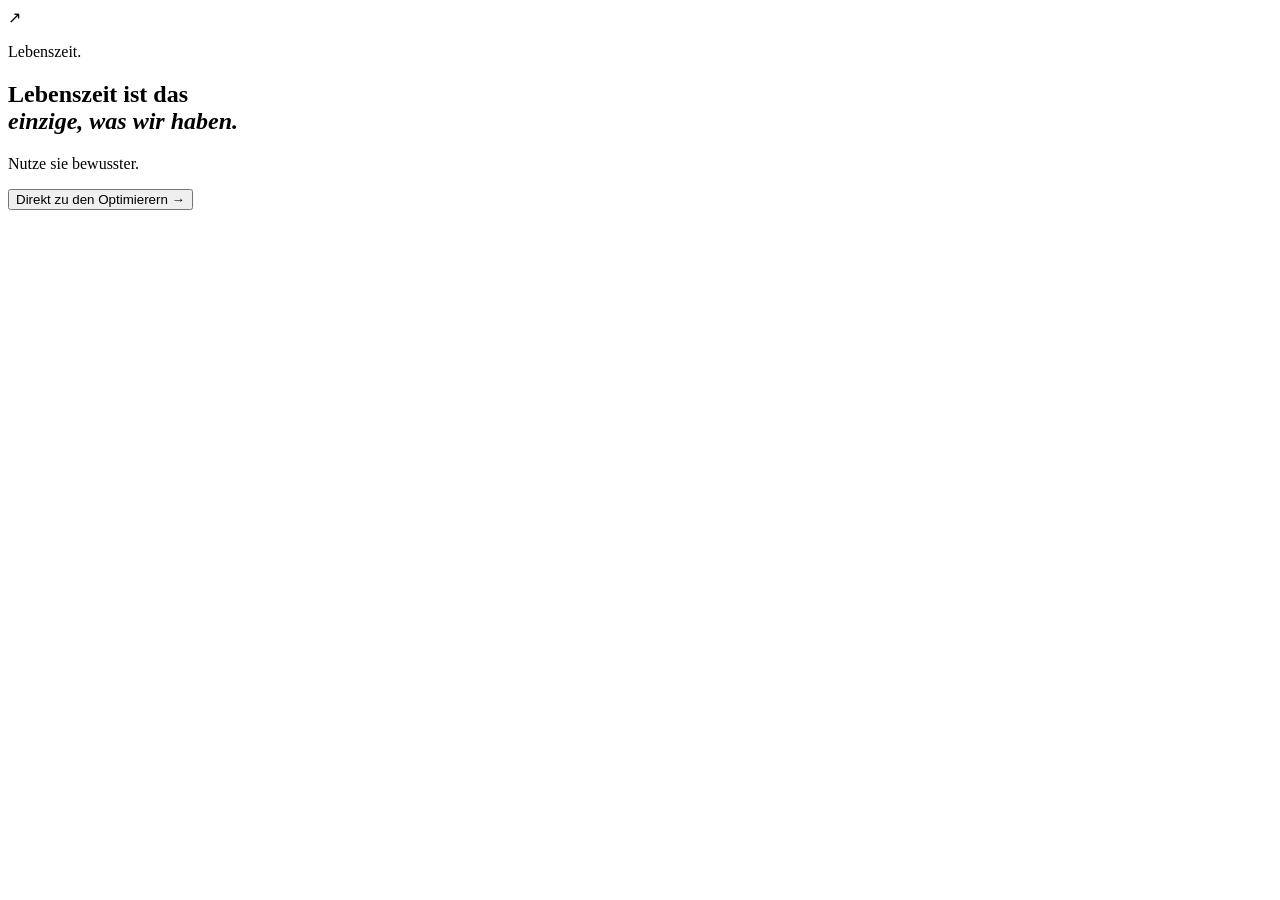
==== 00_Landing_Page/index.html @ 40c143f6 "Add landing page" ====
<!doctype html>
<html lang="de">
  <head>
    <meta charset="UTF-8" />
    <meta name="viewport" content="width=device-width, initial-scale=1.0" />
    <meta name="description" content="Lebenszeit-Optimierer - Werkzeuge für bewusstere Mobilität." />
    <title>Lebenszeit. · Optimierer</title>
    <link rel="preconnect" href="https://fonts.googleapis.com" />
    <link rel="preconnect" href="https://fonts.gstatic.com" crossorigin />
    <link href="https://fonts.googleapis.com/css2?family=DM+Sans:wght@400;500;600;700&family=Space+Grotesk:wght@500;600;700&display=swap" rel="stylesheet" />
    <link rel="stylesheet" href="style.css" />
    <script defer src="script.js"></script>
  </head>
  <body>
    <div class="ambient ambient-one"></div>
    <div class="ambient ambient-two"></div>

    <main class="landing-shell">
      <section class="intro" id="intro" aria-labelledby="intro-title">
        <div class="intro-mark" aria-hidden="true">↗</div>
        <p class="intro-label">Lebenszeit.</p>
        <h1 id="intro-title">Lebenszeit ist das<br /><em>einzige, was wir haben.</em></h1>
        <p class="intro-subtitle">Nutze sie bewusster.</p>
        <div class="intro-progress" aria-hidden="true"><span></span></div>
        <button class="skip-button" id="skip-intro" type="button">Direkt zu den Optimierern <span>→</span></button>
      </section>

      <section class="menu" id="menu" aria-labelledby="menu-title" hidden>
        <header class="menu-header">
          <a class="brand" href="index.html" aria-label="Lebenszeit Startseite"><span class="brand-mark">↗</span><span>Lebenszeit<span class="brand-accent">.</span></span></a>
          <span class="menu-kicker">Werkzeuge für deine Zeit</span>
        </header>

        <div class="menu-intro">
          <p class="eyebrow">Wähle deinen Optimierer</p>
          <h2 id="menu-title">Mehr aus deiner<br /><em>Lebenszeit.</em></h2>
          <p>Analysiere Wege, Kosten und Zeitaufwand. Finde heraus, welche Entscheidung dir am meisten Zeit zurückgibt.</p>
        </div>

        <div class="tool-grid">
          <a class="tool-card tool-card-primary" href="../02_Commuter_Route_Optimizator/index.html">
            <div class="tool-card-top"><span class="tool-icon">⌁</span><span class="tool-status">Bereit</span></div>
            <div class="tool-card-body">
              <p class="tool-number">01</p>
              <h3>Pendelstrecken-<br />Optimierer</h3>
              <p>Vergleiche Auto, ICE und Regionalzug auf deiner echten Route - nach Kosten, Reisezeit und verlorener Lebenszeit.</p>
            </div>
            <span class="tool-link">Optimierer öffnen <b>→</b></span>
          </a>

          <a class="tool-card" href="../01_Drive_Optimziation/index.html">
            <div class="tool-card-top"><span class="tool-icon">↗</span><span class="tool-status">Bereit</span></div>
            <div class="tool-card-body">
              <p class="tool-number">02</p>
              <h3>Drive<br />Optimizer</h3>
              <p>Optimiere Geschwindigkeit, Verbrauch und Kosten für deine Autofahrt.</p>
            </div>
            <span class="tool-link">Optimierer öffnen <b>→</b></span>
          </a>
        </div>

        <footer class="menu-footer">
          <span>Jede Minute zählt.</span>
          <span>Lebenszeit. <i>Bewusst bewegen.</i></span>
        </footer>
      </section>
    </main>
  </body>
</html>
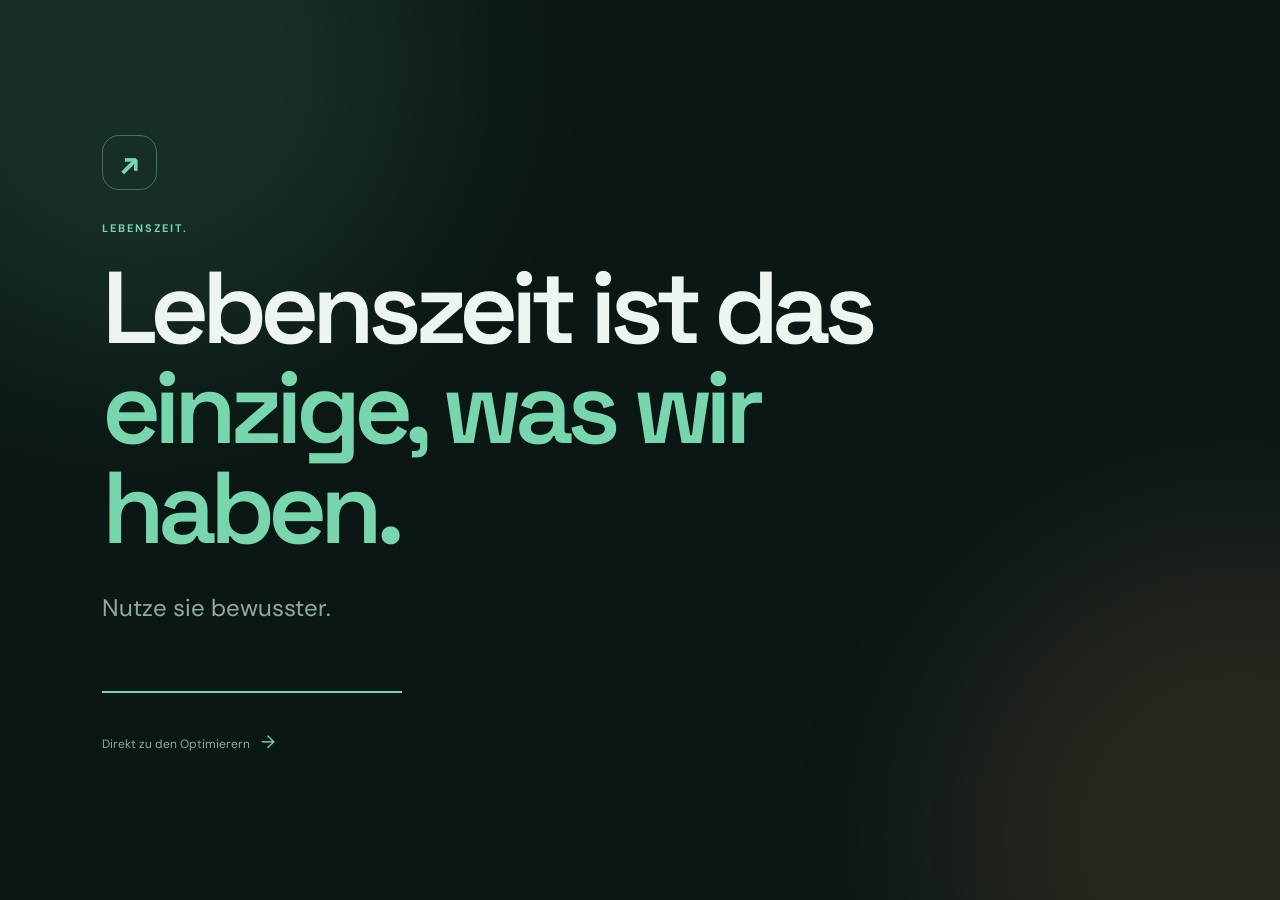
==== commit 03c5a0ac: "Add files via upload" ====
--- a/00_Landing_Page/index.html
+++ b/00_Landing_Page/index.html
@@ -1,69 +1,69 @@
-<!doctype html>
-<html lang="de">
-  <head>
-    <meta charset="UTF-8" />
-    <meta name="viewport" content="width=device-width, initial-scale=1.0" />
-    <meta name="description" content="Lebenszeit-Optimierer - Werkzeuge für bewusstere Mobilität." />
-    <title>Lebenszeit. · Optimierer</title>
-    <link rel="preconnect" href="https://fonts.googleapis.com" />
-    <link rel="preconnect" href="https://fonts.gstatic.com" crossorigin />
-    <link href="https://fonts.googleapis.com/css2?family=DM+Sans:wght@400;500;600;700&family=Space+Grotesk:wght@500;600;700&display=swap" rel="stylesheet" />
-    <link rel="stylesheet" href="style.css" />
-    <script defer src="script.js"></script>
-  </head>
-  <body>
-    <div class="ambient ambient-one"></div>
-    <div class="ambient ambient-two"></div>
-
-    <main class="landing-shell">
-      <section class="intro" id="intro" aria-labelledby="intro-title">
-        <div class="intro-mark" aria-hidden="true">↗</div>
-        <p class="intro-label">Lebenszeit.</p>
-        <h1 id="intro-title">Lebenszeit ist das<br /><em>einzige, was wir haben.</em></h1>
-        <p class="intro-subtitle">Nutze sie bewusster.</p>
-        <div class="intro-progress" aria-hidden="true"><span></span></div>
-        <button class="skip-button" id="skip-intro" type="button">Direkt zu den Optimierern <span>→</span></button>
-      </section>
-
-      <section class="menu" id="menu" aria-labelledby="menu-title" hidden>
-        <header class="menu-header">
-          <a class="brand" href="index.html" aria-label="Lebenszeit Startseite"><span class="brand-mark">↗</span><span>Lebenszeit<span class="brand-accent">.</span></span></a>
-          <span class="menu-kicker">Werkzeuge für deine Zeit</span>
-        </header>
-
-        <div class="menu-intro">
-          <p class="eyebrow">Wähle deinen Optimierer</p>
-          <h2 id="menu-title">Mehr aus deiner<br /><em>Lebenszeit.</em></h2>
-          <p>Analysiere Wege, Kosten und Zeitaufwand. Finde heraus, welche Entscheidung dir am meisten Zeit zurückgibt.</p>
-        </div>
-
-        <div class="tool-grid">
-          <a class="tool-card tool-card-primary" href="../02_Commuter_Route_Optimizator/index.html">
-            <div class="tool-card-top"><span class="tool-icon">⌁</span><span class="tool-status">Bereit</span></div>
-            <div class="tool-card-body">
-              <p class="tool-number">01</p>
-              <h3>Pendelstrecken-<br />Optimierer</h3>
-              <p>Vergleiche Auto, ICE und Regionalzug auf deiner echten Route - nach Kosten, Reisezeit und verlorener Lebenszeit.</p>
-            </div>
-            <span class="tool-link">Optimierer öffnen <b>→</b></span>
-          </a>
-
-          <a class="tool-card" href="../01_Drive_Optimziation/index.html">
-            <div class="tool-card-top"><span class="tool-icon">↗</span><span class="tool-status">Bereit</span></div>
-            <div class="tool-card-body">
-              <p class="tool-number">02</p>
-              <h3>Drive<br />Optimizer</h3>
-              <p>Optimiere Geschwindigkeit, Verbrauch und Kosten für deine Autofahrt.</p>
-            </div>
-            <span class="tool-link">Optimierer öffnen <b>→</b></span>
-          </a>
-        </div>
-
-        <footer class="menu-footer">
-          <span>Jede Minute zählt.</span>
-          <span>Lebenszeit. <i>Bewusst bewegen.</i></span>
-        </footer>
-      </section>
-    </main>
-  </body>
-</html>
+<!doctype html>
+<html lang="de">
+  <head>
+    <meta charset="UTF-8" />
+    <meta name="viewport" content="width=device-width, initial-scale=1.0" />
+    <meta name="description" content="Lebenszeit-Optimierer - Werkzeuge für bewusstere Mobilität." />
+    <title>Lebenszeit. · Optimierer</title>
+    <link rel="preconnect" href="https://fonts.googleapis.com" />
+    <link rel="preconnect" href="https://fonts.gstatic.com" crossorigin />
+    <link href="https://fonts.googleapis.com/css2?family=DM+Sans:wght@400;500;600;700&family=Space+Grotesk:wght@500;600;700&display=swap" rel="stylesheet" />
+    <link rel="stylesheet" href="style.css" />
+    <script defer src="script.js"></script>
+  </head>
+  <body>
+    <div class="ambient ambient-one"></div>
+    <div class="ambient ambient-two"></div>
+
+    <main class="landing-shell">
+      <section class="intro" id="intro" aria-labelledby="intro-title">
+        <div class="intro-mark" aria-hidden="true">↗</div>
+        <p class="intro-label">Lebenszeit.</p>
+        <h1 id="intro-title">Lebenszeit ist das<br /><em>einzige, was wir haben.</em></h1>
+        <p class="intro-subtitle">Nutze sie bewusster.</p>
+        <div class="intro-progress" aria-hidden="true"><span></span></div>
+        <button class="skip-button" id="skip-intro" type="button">Direkt zu den Optimierern <span>→</span></button>
+      </section>
+
+      <section class="menu" id="menu" aria-labelledby="menu-title" hidden>
+        <header class="menu-header">
+          <a class="brand" href="index.html" aria-label="Lebenszeit Startseite"><span class="brand-mark">↗</span><span>Lebenszeit<span class="brand-accent">.</span></span></a>
+          <span class="menu-kicker">Werkzeuge für deine Zeit</span>
+        </header>
+
+        <div class="menu-intro">
+          <p class="eyebrow">Wähle deinen Optimierer</p>
+          <h2 id="menu-title">Mehr aus deiner<br /><em>Lebenszeit.</em></h2>
+          <p>Analysiere Wege, Kosten und Zeitaufwand. Finde heraus, welche Entscheidung dir am meisten Zeit zurückgibt.</p>
+        </div>
+
+        <div class="tool-grid">
+          <a class="tool-card tool-card-primary" href="../02_Commuter_Route_Optimizator/index.html">
+            <div class="tool-card-top"><span class="tool-icon">⌁</span><span class="tool-status">Bereit</span></div>
+            <div class="tool-card-body">
+              <p class="tool-number">01</p>
+              <h3>Pendelstrecken-<br />Optimierer</h3>
+              <p>Vergleiche Auto, ICE und Regionalzug auf deiner echten Route - nach Kosten, Reisezeit und verlorener Lebenszeit.</p>
+            </div>
+            <span class="tool-link">Optimierer öffnen <b>→</b></span>
+          </a>
+
+          <a class="tool-card" href="../01_Drive_Optimziation/index.html">
+            <div class="tool-card-top"><span class="tool-icon">↗</span><span class="tool-status">Bereit</span></div>
+            <div class="tool-card-body">
+              <p class="tool-number">02</p>
+              <h3>Drive<br />Optimizer</h3>
+              <p>Optimiere Geschwindigkeit, Verbrauch und Kosten für deine Autofahrt.</p>
+            </div>
+            <span class="tool-link">Optimierer öffnen <b>→</b></span>
+          </a>
+        </div>
+
+        <footer class="menu-footer">
+          <span>Jede Minute zählt.</span>
+          <span>Lebenszeit. <i>Bewusst bewegen.</i></span>
+        </footer>
+      </section>
+    </main>
+  </body>
+</html>
--- a/00_Landing_Page/style.css
+++ b/00_Landing_Page/style.css
@@ -0,0 +1,131 @@
+:root {
+  --ink: #ecf5f0;
+  --muted: #91aaa0;
+  --green: #77d6ae;
+  --green-dark: #3a9e78;
+  --orange: #f3a276;
+  --night: #0b1714;
+  --panel: rgba(22, 43, 36, .72);
+  --line: rgba(151, 209, 184, .18);
+}
+
+* { box-sizing: border-box; }
+html, body { min-height: 100%; }
+body {
+  margin: 0;
+  overflow-x: hidden;
+  color: var(--ink);
+  background: var(--night);
+  font: 400 15px/1.55 "DM Sans", sans-serif;
+}
+
+button, a { font: inherit; }
+a { color: inherit; }
+.ambient { position: fixed; width: 46vw; height: 46vw; border-radius: 50%; filter: blur(90px); opacity: .12; pointer-events: none; }
+.ambient-one { top: -18vw; left: -12vw; background: var(--green); }
+.ambient-two { right: -20vw; bottom: -18vw; background: var(--orange); }
+.landing-shell { position: relative; min-height: 100vh; }
+
+.intro {
+  display: flex;
+  min-height: 100vh;
+  padding: 8vh 8vw;
+  flex-direction: column;
+  align-items: flex-start;
+  justify-content: center;
+  animation: intro-in 1.1s cubic-bezier(.2,.8,.2,1) both;
+}
+.intro-mark {
+  display: grid;
+  width: 55px;
+  height: 55px;
+  margin-bottom: 30px;
+  place-items: center;
+  border: 1px solid rgba(119, 214, 174, .42);
+  border-radius: 17px;
+  color: var(--green);
+  font: 700 32px "Space Grotesk", sans-serif;
+  animation: mark-float 3s ease-in-out infinite;
+}
+.intro-label, .eyebrow, .menu-kicker {
+  margin: 0;
+  color: var(--green);
+  font-size: 11px;
+  font-weight: 700;
+  letter-spacing: .18em;
+  text-transform: uppercase;
+}
+.intro h1 {
+  max-width: 900px;
+  margin: 22px 0 0;
+  font: 600 clamp(42px, 8vw, 102px)/.98 "Space Grotesk", sans-serif;
+  letter-spacing: -.07em;
+}
+.intro h1 em, .menu-intro h2 em { color: var(--green); font-style: normal; }
+.intro-subtitle { margin: 30px 0 0; color: var(--muted); font-size: clamp(18px, 2vw, 24px); }
+.intro-progress { width: min(300px, 55vw); height: 2px; margin-top: 65px; overflow: hidden; background: rgba(151, 209, 184, .18); }
+.intro-progress span { display: block; width: 100%; height: 100%; transform: translateX(-100%); background: var(--green); animation: progress 4.8s linear forwards; }
+.skip-button {
+  margin-top: 28px;
+  padding: 8px 0;
+  border: 0;
+  color: var(--muted);
+  background: transparent;
+  cursor: pointer;
+  font-size: 12px;
+  opacity: 0;
+  animation: fade-up .8s 1.8s forwards;
+}
+.skip-button span { margin-left: 8px; color: var(--green); font-size: 18px; transition: margin .2s; }
+.skip-button:hover span { margin-left: 13px; }
+
+.menu {
+  width: min(1100px, calc(100% - 48px));
+  min-height: 100vh;
+  margin: auto;
+  padding: 34px 0 28px;
+  animation: menu-in .9s cubic-bezier(.2,.8,.2,1) both;
+}
+.menu-header { display: flex; align-items: center; justify-content: space-between; }
+.brand { display: flex; align-items: center; gap: 10px; color: var(--ink); text-decoration: none; font: 700 21px "Space Grotesk", sans-serif; }
+.brand-mark { display: grid; width: 29px; height: 29px; place-items: center; border-radius: 9px; color: var(--night); background: var(--green); font-size: 20px; }
+.brand-accent { color: var(--orange); }
+.menu-kicker { color: var(--muted); font-size: 10px; letter-spacing: .1em; }
+.menu-intro { max-width: 650px; padding: 14vh 0 55px; }
+.menu-intro h2 { margin: 15px 0 18px; font: 600 clamp(42px, 6vw, 72px)/.95 "Space Grotesk", sans-serif; letter-spacing: -.065em; }
+.menu-intro p:last-child { max-width: 500px; margin: 0; color: var(--muted); font-size: 16px; }
+.tool-grid { display: grid; grid-template-columns: 1.3fr 1fr; gap: 18px; }
+.tool-card { display: flex; min-height: 380px; padding: 29px; flex-direction: column; justify-content: space-between; border: 1px solid var(--line); border-radius: 22px; color: var(--ink); background: var(--panel); text-decoration: none; transition: border-color .25s, transform .25s, background .25s; }
+.tool-card:hover { border-color: rgba(119, 214, 174, .68); background: rgba(31, 62, 51, .82); transform: translateY(-6px); }
+.tool-card-primary { background: linear-gradient(145deg, rgba(36, 87, 68, .9), rgba(21, 46, 38, .78)); }
+.tool-card-top, .tool-link { display: flex; align-items: center; justify-content: space-between; }
+.tool-icon { color: var(--green); font-size: 31px; }
+.tool-status { padding: 5px 10px; border: 1px solid rgba(119, 214, 174, .28); border-radius: 30px; color: var(--green); font-size: 10px; font-weight: 700; text-transform: uppercase; }
+.tool-number { margin: 0 0 11px; color: var(--green); font-size: 11px; font-weight: 700; letter-spacing: .1em; }
+.tool-card h3 { margin: 0; font: 600 clamp(29px, 4vw, 47px)/.96 "Space Grotesk", sans-serif; letter-spacing: -.06em; }
+.tool-card-body > p:last-child { max-width: 450px; margin: 20px 0 0; color: var(--muted); font-size: 14px; }
+.tool-link { padding-top: 25px; color: var(--green); font-size: 12px; font-weight: 700; }
+.tool-link b { font-size: 20px; transition: transform .2s; }
+.tool-card:hover .tool-link b { transform: translateX(5px); }
+.menu-footer { display: flex; justify-content: space-between; margin-top: 65px; color: var(--muted); font-size: 11px; }
+.menu-footer i { color: var(--green); font-style: normal; }
+
+[hidden] { display: none !important; }
+@keyframes intro-in { from { opacity: 0; transform: translateY(20px); } to { opacity: 1; transform: none; } }
+@keyframes fade-up { from { opacity: 0; transform: translateY(8px); } to { opacity: 1; transform: none; } }
+@keyframes progress { to { transform: translateX(0); } }
+@keyframes mark-float { 0%, 100% { transform: translateY(0) rotate(0); } 50% { transform: translateY(-7px) rotate(4deg); } }
+@keyframes menu-in { from { opacity: 0; transform: translateY(25px); } to { opacity: 1; transform: none; } }
+@media (max-width: 700px) {
+  .intro { padding: 9vh 28px; }
+  .intro h1 { font-size: clamp(40px, 12vw, 70px); }
+  .menu { width: min(100% - 32px, 520px); padding-top: 22px; }
+  .menu-kicker { display: none; }
+  .menu-intro { padding: 12vh 0 40px; }
+  .tool-grid { grid-template-columns: 1fr; }
+  .tool-card { min-height: 340px; }
+  .menu-footer { margin-top: 42px; }
+}
+@media (prefers-reduced-motion: reduce) {
+  *, *::before, *::after { animation-duration: .01ms !important; animation-iteration-count: 1 !important; transition-duration: .01ms !important; }
+}
